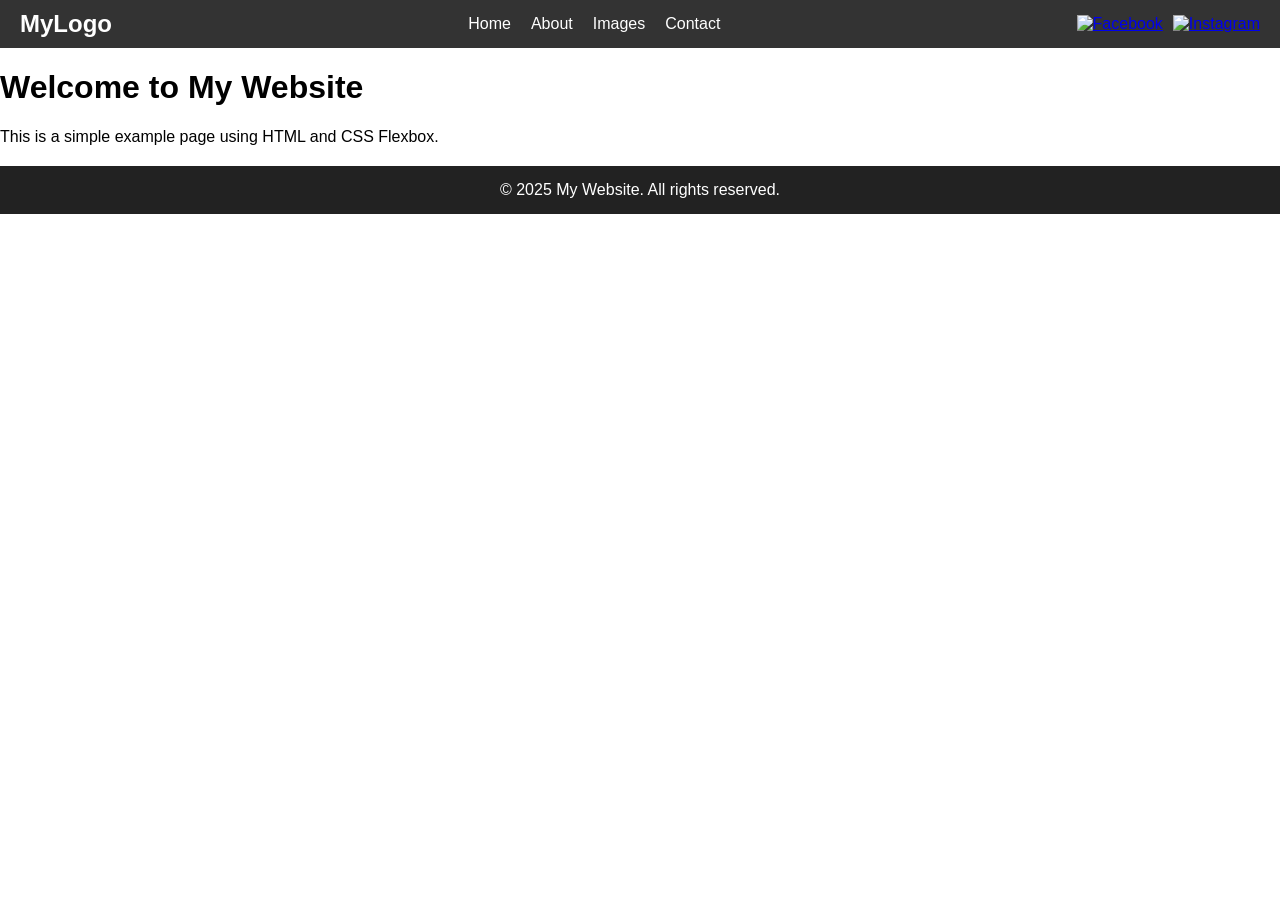
==== index.html @ 35b708a8 "first commit" ====
<!-- comments are text that do not show on the webpage -->
 <!-- use ctl + / to add the syntax for a comment -->
  <!-- it is useful to add comments to remind you of what is happening on the page -->
   <!-- do not add sensitive details in comments as they can be seen when the source code is viewed -->

<!DOCTYPE html> <!-- Declares the document type as HTML5 -->

<html lang="en"> <!-- Root element of the page, with language set to English -->
<head> <!-- Head section contains metadata and settings for the document -->

    <meta charset="UTF-8"> <!-- Defines the character encoding (UTF-8 supports most languages/symbols) -->

    <meta name="viewport" content="width=device-width, initial-scale=1.0"> 
    <!-- Makes the page responsive: 
         width=device-width → matches the screen’s width 
         initial-scale=1.0 → sets the default zoom level -->

    <title>FLexbox Page</title> <!-- Title shown in the browser tab -->
    <link rel="stylesheet" href="css/style.css">

</head>
<body> <!-- Body contains all the content that will be visible on the webpage -->

    <!-- This is where text, images, links, buttons, etc. go -->
     <body>

    <!-- Header section with logo, navigation, and social icons -->
    <header>
        <!-- Logo -->
        <div class="logo">MyLogo</div>

        <!-- Navigation Menu -->
        <nav>
            <ul>
                <li><a href="/">Home</a></li>
                <li><a href="about.html">About</a></li>
                <li><a href="gallery.html">Images</a></li>
                <li><a href="contact.html">Contact</a></li>
            </ul>
        </nav>

        <!-- Social Media Icons (replace # with real links) -->
        <div class="social">
            <a href="#"><img src="https://cdn-icons-png.flaticon.com/512/733/733547.png" alt="Facebook"></a>
            <a href="#"><img src="https://cdn-icons-png.flaticon.com/512/733/733558.png" alt="Instagram"></a>
        </div>
    </header>

    <!-- Main content (empty for now, just demo text) -->
    <main>
        <h1>Welcome to My Website</h1>
        <p>This is a simple example page using HTML and CSS Flexbox.</p>
    </main>

    <!-- Footer -->
    <footer>
        &copy; 2025 My Website. All rights reserved.
    </footer>

</body>

</body>
</html>
---- css/style.css ----
/* Reset default browser margins and set font */
body {
    margin: 0;
    font-family: Arial, sans-serif;
}

/* ----- HEADER ----- */
header {
    display: flex; /* Use flexbox to arrange logo, nav, and social icons */
    justify-content: space-between; /* Push content to the left and right edges */
    align-items: center; /* Vertically align items */
    padding: 10px 20px;
    background-color: #333; /* Dark background color */
    color: white;
}

/* Logo text */
.logo {
    font-size: 24px;
    font-weight: bold;
}

/* Navigation Menu */
nav ul {
    display: flex; /* Arrange links in a row */
    list-style: none; /* Remove bullet points */
    margin: 0;
    padding: 0;
}

nav ul li {
    margin: 0 10px; /* Space between links */
}

nav ul li a {
    color: white;
    text-decoration: none; /* Remove underline */
}

nav ul li a:hover {
    text-decoration: underline; /* Add underline on hover */
}

/* Social media icons */
.social {
    display: flex; /* Place icons side by side */
    gap: 10px; /* Space between icons */
}

.social img {
    width: 20px;
    height: 20px;
}

/* ----- FOOTER ----- */
footer {
    text-align: center;
    padding: 15px;
    background-color: #222;
    color: white;
    margin-top: 20px;
}
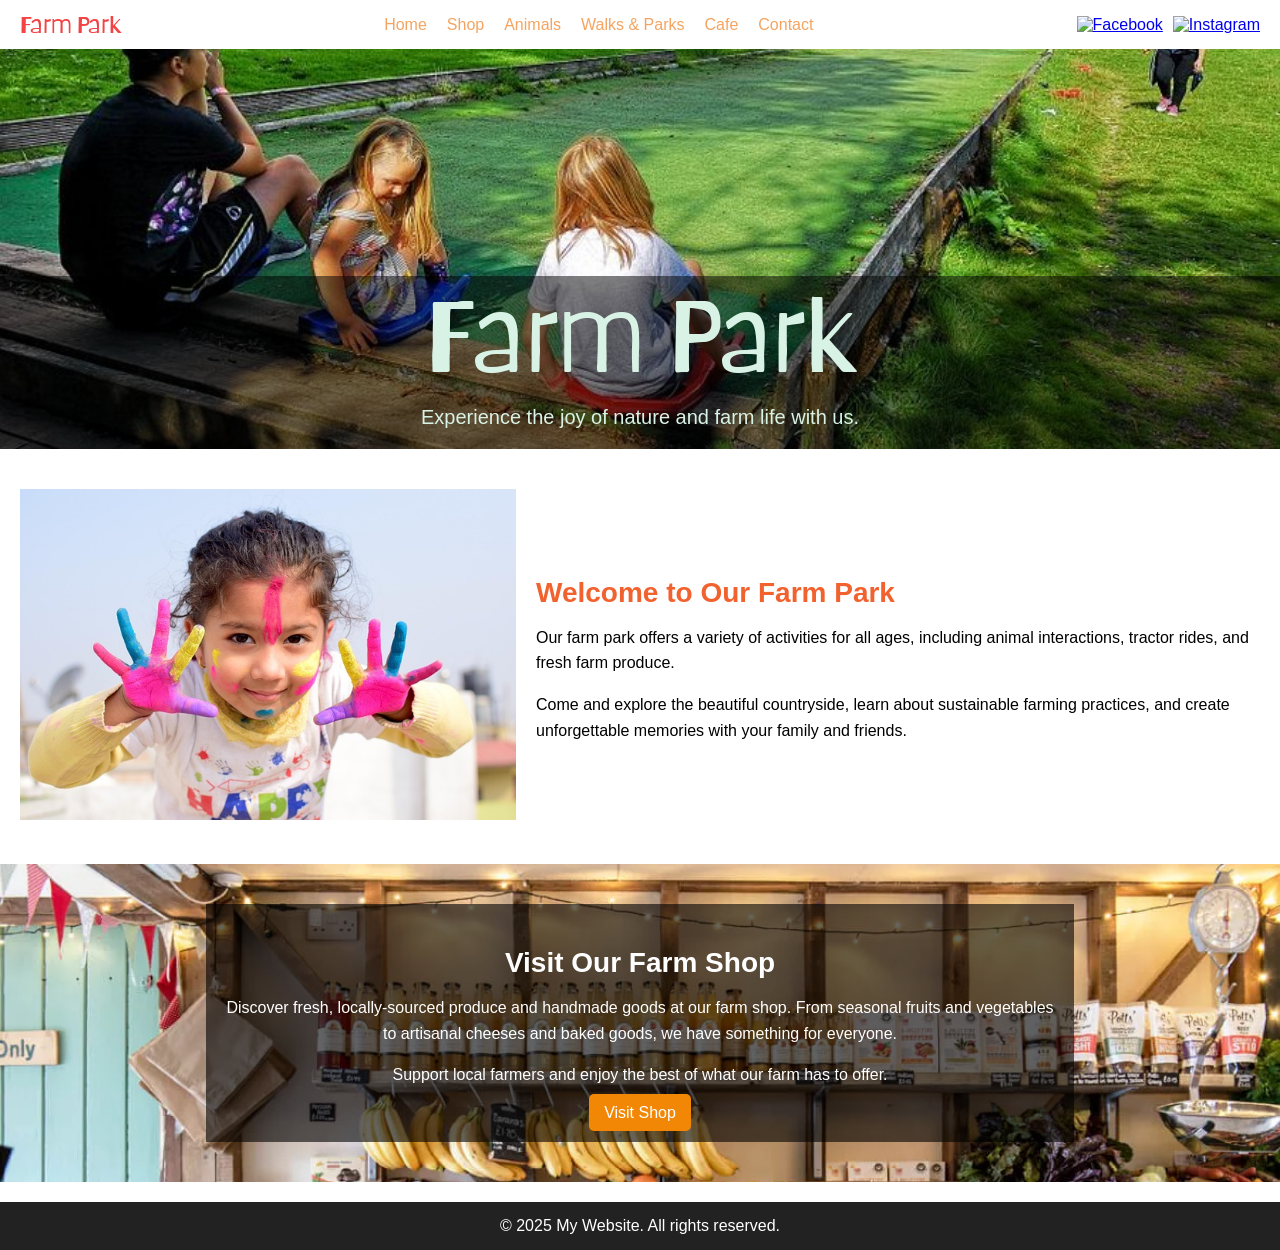
==== commit 4c08eae6: "updates" ====
--- a/index.html
+++ b/index.html
@@ -15,8 +15,11 @@
          width=device-width → matches the screen’s width 
          initial-scale=1.0 → sets the default zoom level -->
 
-    <title>FLexbox Page</title> <!-- Title shown in the browser tab -->
+    <title>Simple Navigation</title> <!-- Title shown in the browser tab -->
     <link rel="stylesheet" href="css/style.css">
+    <link rel="preconnect" href="https://fonts.googleapis.com">
+    <link rel="preconnect" href="https://fonts.gstatic.com" crossorigin>
+    <link href="https://fonts.googleapis.com/css2?family=Barriecito&display=swap" rel="stylesheet">
 
 </head>
 <body> <!-- Body contains all the content that will be visible on the webpage -->
@@ -27,14 +30,16 @@
     <!-- Header section with logo, navigation, and social icons -->
     <header>
         <!-- Logo -->
-        <div class="logo">MyLogo</div>
+        <div class="logo">Farm Park</div>
 
         <!-- Navigation Menu -->
         <nav>
             <ul>
                 <li><a href="/">Home</a></li>
-                <li><a href="about.html">About</a></li>
-                <li><a href="gallery.html">Images</a></li>
+                <li><a href="shop.html">Shop</a></li>
+                <li><a href="animals.html">Animals</a></li>
+                <li><a href="walks-parks.html">Walks & Parks</a></li>
+                <li><a href="cafe.html">Cafe</a></li>
                 <li><a href="contact.html">Contact</a></li>
             </ul>
         </nav>
@@ -48,8 +53,31 @@
 
     <!-- Main content (empty for now, just demo text) -->
     <main>
-        <h1>Welcome to My Website</h1>
-        <p>This is a simple example page using HTML and CSS Flexbox.</p>
+       <section class="heading">
+            <div>
+                <h1>Farm Park</h1>
+                <p>Experience the joy of nature and farm life with us. </p>
+            </div>
+        </section>
+        <!-- section two -->
+        <section class="info">
+            <div class="info-image">
+                <img src="images/info-img.jpg" alt="Farm Image">
+            </div>
+            <div class="info-text">
+                <h2>Welcome to Our Farm Park</h2>
+                <p>Our farm park offers a variety of activities for all ages, including animal interactions, tractor rides, and fresh farm produce.</p>
+                <p>Come and explore the beautiful countryside, learn about sustainable farming practices, and create unforgettable memories with your family and friends.</p>
+            </div>
+        </section>
+        <!-- shop advert -->
+        <section class="shop-advert">
+            <div class="shop-advert-text">
+                <h2>Visit Our Farm Shop</h2>
+                <p>Discover fresh, locally-sourced produce and handmade goods at our farm shop. From seasonal fruits and vegetables to artisanal cheeses and baked goods, we have something for everyone.</p>
+                <p>Support local farmers and enjoy the best of what our farm has to offer.</p>
+                <a href="shop.html">Visit Shop</a>
+            </div>
     </main>
 
     <!-- Footer -->
--- a/css/style.css
+++ b/css/style.css
@@ -1,7 +1,24 @@
+/* colours */
+/* Color Theme Swatches in Hex */
+.Festa-no-cerrado---Farm-Rio-1-hex { color: #403D1C; }
+.Festa-no-cerrado---Farm-Rio-2-hex { color: #F28705; }
+.Festa-no-cerrado---Farm-Rio-3-hex { color: #734002; }
+.Festa-no-cerrado---Farm-Rio-4-hex { color: #F2622E; }
+.Festa-no-cerrado---Farm-Rio-5-hex { color: #F24444; }
+
+
 /* Reset default browser margins and set font */
+*{
+    box-sizing: border-box;
+}
 body {
     margin: 0;
+    padding: 0;
     font-family: Arial, sans-serif;
+}
+img {
+    width: 100%;
+    height: auto;
 }
 
 /* ----- HEADER ----- */
@@ -10,7 +27,7 @@
     justify-content: space-between; /* Push content to the left and right edges */
     align-items: center; /* Vertically align items */
     padding: 10px 20px;
-    background-color: #333; /* Dark background color */
+    /* background-color: #333; */ /* Dark background color */
     color: white;
 }
 
@@ -18,6 +35,11 @@
 .logo {
     font-size: 24px;
     font-weight: bold;
+    color: #F24444; /* Logo color */
+    text-decoration: none; /* Remove underline from link */
+    font-family: "Barriecito", system-ui;
+    font-weight: 400;
+    font-style: normal;   
 }
 
 /* Navigation Menu */
@@ -33,7 +55,7 @@
 }
 
 nav ul li a {
-    color: white;
+    color: sandybrown;
     text-decoration: none; /* Remove underline */
 }
 
@@ -60,3 +82,144 @@
     color: white;
     margin-top: 20px;
 }
+.heading {
+    justify-content: center;
+    display: flex;
+    align-items: flex-end;
+    background-image: url('../images/farm-header.jpg');
+    background-size: cover;
+    background-position: bottom;
+    height: 400px;
+}   
+.heading h1 {
+    font-size: 100px;
+    color: #D9F2E6;
+    margin: 0;
+    font-family: "Barriecito", system-ui;
+    font-weight: 400;
+    font-style: normal;
+}   
+.heading div {
+    display: flex;
+    flex-direction: column;
+    width: 100%;
+    background: rgba(0, 0, 0, 0.5);
+    align-items: center;
+}
+
+.heading p{
+    font-size: 20px;
+    color: #D9F2E6;
+    margin-top: 10px;
+}
+/* section info */
+.info {
+    display: flex;
+    flex-direction: row;
+    align-items: center;
+    padding: 40px 20px;
+    width: 100%;
+}
+.info-image{
+    width: 40%;
+    border-radius: 10px;
+}
+.info-text{
+    width: 60%;
+    padding-left: 20px
+}
+.info-text h2 {
+    font-size: 28px;
+    margin-bottom: 10px;
+    color: #F2622E;
+}
+.info-text p {
+    font-size: 16px;
+    line-height: 1.6;
+    text-align: left;
+}  
+/* shop advert */
+.shop-advert-text {
+    background: rgba(0, 0, 0, 0.6);
+    width: 70%;
+    padding: 20px;
+}
+.shop-advert-text a{
+    background-color: #F28705;
+    color: white;
+    border: none;
+    padding: 10px 15px;
+    border-radius: 5px;
+    cursor: pointer;
+    margin-top: 15px;
+    text-decoration: none;
+}
+.shop-advert {
+    background-image: url('../images/farm-shops.webp');
+    background-size: cover;
+    padding: 40px 20px;
+    text-align: center;
+    display: flex;
+    justify-content: center;
+    align-items: center;
+}
+.shop-advert-text h2 {
+    font-size: 28px;
+    margin-bottom: 10px;
+    color: white;
+}
+.shop-advert-text p {
+    font-size: 16px;
+    line-height: 1.6;
+    text-align: center;
+    color: white;
+}
+
+
+ /*shop  */
+ .subheading{
+    text-align: center;
+    font-size: 20px;
+    margin-top: 40px;
+ }
+.products-heading{
+    background-image: url('../images/farm-shops.webp');
+    height: 200px;
+    background-size: cover;
+    background-position: center;
+    display: flex;
+    flex-direction: column;
+    align-items: center;
+    justify-content: center;
+    color: #D9F2E6;
+}    
+
+.products {
+    display: flex;
+    flex-wrap: wrap;
+    justify-content: center;
+    padding: 20px;
+}
+.product{
+    border: 1px solid #ccc;
+    border-radius: 10px;
+    width: 200px;
+    margin: 10px;
+    padding: 10px;
+    text-align: center;
+}
+.product .one{
+    background-image: url('../images/product1.jpg');
+}
+.product h2{
+    font-size: 20px;
+    color: #F28705;
+}
+.product button{
+    background-color: #F28705;
+    color: white;
+    border: none;
+    padding: 10px 15px;
+    border-radius: 5px;
+    cursor: pointer;
+}
